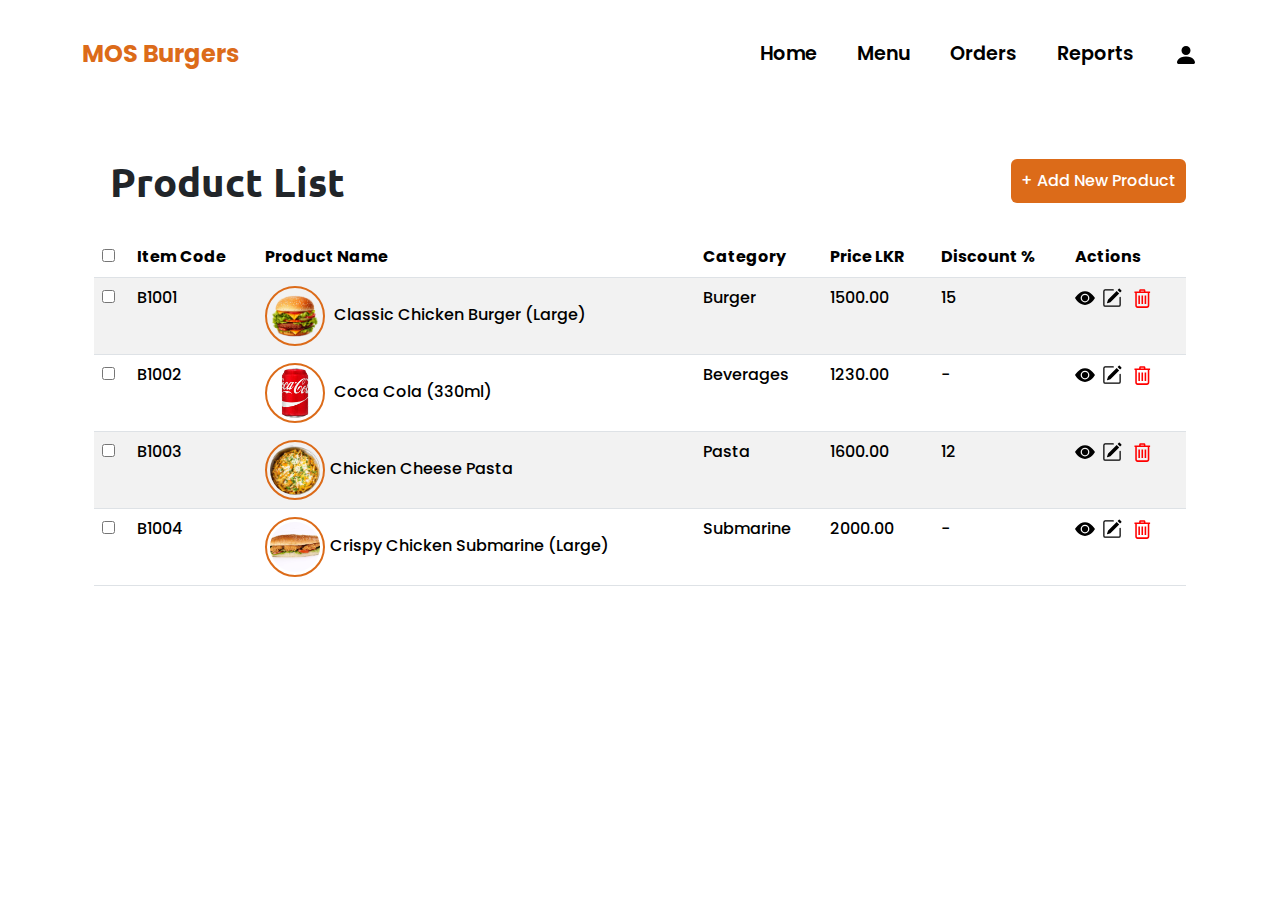
==== app/menu.html @ 308a100a "Develop menu.html & new product modal" ====
<!DOCTYPE html>
<html lang="en">
<head>
    <meta charset="UTF-8">
    <meta name="viewport" content="width=device-width, initial-scale=1.0">
    <title>MOS Burgers-Menu</title>
    <link rel="icon" href="/assets/images/favicon.png">
    <link rel="stylesheet" href="/css/styles.css">
    <link rel="stylesheet" href="/css/menu.css">
    <link href="https://cdn.jsdelivr.net/npm/bootstrap@5.3.3/dist/css/bootstrap.min.css" rel="stylesheet" integrity="sha384-QWTKZyjpPEjISv5WaRU9OFeRpok6YctnYmDr5pNlyT2bRjXh0JMhjY6hW+ALEwIH" crossorigin="anonymous">

    <script defer src="https://cdn.jsdelivr.net/npm/bootstrap@5.3.3/dist/js/bootstrap.bundle.min.js"
        integrity="sha384-YvpcrYf0tY3lHB60NNkmXc5s9fDVZLESaAA55NDzOxhy9GkcIdslK1eN7N6jIeHz"
        crossorigin="anonymous"></script>
    <script defer src="/js/app.js"></script>
</head>
<body>
      <!-- Navigation -->
      <div class="container ">
        <header class="header d-flex flex-wrap justify-content-center py-3 mb-4 mt-3">
            <a href="/" class="d-flex align-items-center mb-3 mb-md-0 me-md-auto text-decoration-none">
                <span class="logo fw-bold fs-4">MOS Burgers</span>
            </a>
      
            <nav class="navbar">
                <a href="/" class="nav-link">Home</a>
                <a href="menu.html" class="nav-link">Menu</a>
                <a href="orders.html" class="nav-link">Orders</a>
                <a href="reports.html" class="nav-link">Reports</a>
                <a href="#" class="nav-link"><svg xmlns="http://www.w3.org/2000/svg" width="24" height="24" fill="currentColor" class="bi bi-person-fill" viewBox="0 0 16 16"><path d="M3 14s-1 0-1-1 1-4 6-4 6 3 6 4-1 1-1 1zm5-6a3 3 0 1 0 0-6 3 3 0 0 0 0 6"/></svg></i></a>
            </nav>
          </header>    

          <!-- <h2 class="d-flex justify-content-center">Menu Page</h2>  -->

        <!-- Modal -->
        <div class="modal fade" id="modalAddProduct" tabindex="-1" aria-labelledby="modalLabel" aria-hidden="true">
            <div class="modal-dialog">
                <div class="modal-content">
                    <div class="modal-header">
                        <h5 class="modal-title" id="modalLabel">Add New Product</h5>
                        <button type="reset" class="btn-close" data-mdb-ripple-init data-mdb-dismiss="modal"
                            aria-label="Close"></button>
                    </div>
                    <div class="modal-body p-4">
                        <form>

                            <div class="form-outline mb-4">
                                    <div class="form-outline" data-mdb-input-init>
                                        <label class="form-label" for="modalItemCode">Item Code</label>
                                        <input type="text" id="modalItemCode" class="form-control fw-semibold" placeholder="B1001" readonly/>
    
                                    </div>
                            </div>
                            <div class="row mb-4">
                                <div class="col">
                                    <div class="form-outline" data-mdb-input-init>
                                        <label class="form-label" for="modalProductImage">Product Image</label>
                                        <!-- <input type="file" id="modalProductImage" class="form-control" /> -->
                                        <div class="image-upload">
                                            <input type="file" />
                                            <div class="image-uploads">
                                              <img src="/assets/icons/upload.svg" alt="img" />
                                              <h4>Drag and drop a file to upload</h4>
                                            </div>
                                          </div>

                                    </div>
                                </div>
                            </div>

                            <!-- Text input -->
                            <div class="form-outline mb-4" data-mdb-input-init>
                                <label class="form-label" for="modalProductName">Product Name</label>
                                <input type="text" id="modalProductName" class="form-control"
                                    placeholder="Classic Burger" />

                            </div>

                            <!-- Select input -->
                            <div class="form-outline mb-4" data-mdb-input-init>
                                <label class="form-label" for="modalProductCategory">Product Category</label>
                                <select name="modalProductCategory" class="form-control">
                                    <option value="Option">Select Option</option>
                                    <option value="Option">Burger</option>
                                    <option value="Option">Submarine</option>
                                    <option value="Option">Pasta</option>
                                    <option value="Option">Fries</option>
                                    <option value="Option">Chicken</option>
                                    <option value="Option">Bevarage</option>
                                </select>

                            </div>

                            <!-- Price input -->
                             <div class="row mb-4">
                                <div class="col">
                                    <div class="form-outline mb-4" data-mdb-input-init>
                                        <label class="form-label" for="modalPrice">Price LKR</label>
                                        <input type="text" id="modalPrice" class="form-control" placeholder="1500.00" />
        
                                    </div>
                                </div>
                                <div class="col">
                                    <div class="form-outline mb-4" data-mdb-input-init>
                                        <label class="form-label" for="modalDiscount">Discount %</label>
                                        <input type="text" id="modalDiscount" class="form-control" placeholder="10" />
        
                                    </div>
                                </div>

                             </div>

                            <!-- Additional Infomation input -->
                            <div class="form-outline mb-4" data-mdb-input-init>
                                <label class="form-label" for="modalAdditionalInfomation">Additional information</label>
                                <textarea class="form-control" id="modalAdditionalInfomation" rows="4"
                                    placeholder="Additional information"></textarea>

                            </div>

                            <!-- Submit button -->
                            <div class="d-flex justify-content-end">
                                <button type="reset" id="btnClear" class="btn btn-danger fw-bold me-2" data-mdb-ripple-init>Clear</button>
                                <button type="submit" id="btnAddCustomerSubmit" class="btn btn-success fw-bold addButton" onclick="" data-mdb-ripple-init>Add Product</button>
                            </div>
                        </form>
                    </div>
                </div>
            </div>
        </div>

          <div class="container mt-5">
            <div class="d-flex justify-content-between align-items-center mb-3">
                <h2 class="fw-bold display-6 m-3">Product List</h2>
                <button class="btn btn-primary fw-medium" onclick="showAddMenuItemModal()">+ Add New Product</button>
            </div>
            <div class="table-responsive">
                <table class="table table-striped">
                    <thead>
                        <tr>
                            <th><input type="checkbox"></th>
                            <th>Item Code</th>
                            <th >Product Name</th>
                            <th>Category</th>
                            <th>Price LKR</th>
                            <th>Discount %</th>
                           
                            <th>Actions</th>
                        </tr>
                    </thead>
                    <tbody>
                        <tr>
                            <td><input type="checkbox"></td>
                            <td>B1001</td>
                            <td><img src="/assets/images/Burger-Category/Classic Burger (Large).webp" alt="Product Image" class="product-img"> Classic Chicken Burger (Large)</td>
                            <td>Burger</td>
                            <td>1500.00</td>
                            <td>15</td>
                            <td class="action-icons">
                                <img src="/assets/icons/eye.svg" alt="" onclick="showAddMenuItemModal()">
                                <img src="/assets/icons/edit.svg" alt="">
                                <img src="/assets/icons/trash.svg" alt="">
                            </td>
                        </tr>
                        <tr>
                            <td><input type="checkbox"></td>
                            <td>B1002</td>
                            <td><img src="/assets/images/Bevarages-Category/Coca-Cola (330ml).webp" alt="Product Image" class="product-img"> Coca Cola (330ml)</td>
                            <td>Beverages</td>
                            <td>1230.00</td>
                            <td>-</td>
                            
                            <td class="action-icons">
                                <img src="/assets/icons/eye.svg" alt="">
                                <img src="/assets/icons/edit.svg" alt="">
                                <img src="/assets/icons/trash.svg" alt="">
                            </td>
                        </tr>
                        <tr>
                            <td><input type="checkbox"></td>
                            <td>B1003</td>
                            <td><img src="/assets/images/Pasta-Category/Chicken Cheese Pasta.jpg" alt="Product Image" class="product-img">Chicken Cheese Pasta</td>
                            <td>Pasta</td>
                            <td>1600.00</td>
                            <td>12</td>
                            <td class="action-icons">
                                <img src="/assets/icons/eye.svg" alt="">
                                <img src="/assets/icons/edit.svg" alt="">
                                <img src="/assets/icons/trash.svg" alt="">
                            </td>
                        </tr>
                        <tr>
                            <td><input type="checkbox"></td>
                            <td>B1004</td>
                            <td><img src="/assets/images/Submarine-Category/Crispy Chicken Submarine (Large).jpg" alt="Product Image" class="product-img">Crispy Chicken Submarine (Large)</td>
                            <td>Submarine</td>
                            <td>2000.00</td>
                            <td>-</td>
                            <td class="action-icons">
                                <img src="/assets/icons/eye.svg" alt="">
                                <img src="/assets/icons/edit.svg" alt="">
                                <img src="/assets/icons/trash.svg" alt="">
                            </td>
                        </tr>
                    </tbody>
                </table>
            </div>
        </div>
    </div>
    
</body>
</html>
---- css/styles.css ----
@import url("https://fonts.googleapis.com/css2?family=Poppins:ital,wght@0,100;0,200;0,300;0,400;0,500;0,600;0,700;0,800;0,900;1,100;1,200;1,300;1,400;1,500;1,600;1,700;1,800;1,900&family=Ubuntu:ital,wght@0,300;0,400;0,500;0,700;1,300;1,400;1,500;1,700&display=swap");

* {
  margin: 0;
  padding: 0;
  box-sizing: border-box;
}

:root{
  --primary-color : #dc6b19;
}
body {
  min-height: 100vh;
  background-color: antiquewhite;
}

.header {
  font-family: "Poppins", sans-serif;
  font-weight: 700;
  color: var(--primary-color);
}

h2 {
  font-family: "Ubuntu", sans-serif;
  font-weight: 700;
}

.logo {
  color: var(--primary-color);
}

.navbar a {
  position: relative;
  color: #000000;
  font-weight: 600;
  font-size: 1.2rem;
  text-decoration: none;
  margin-left: 40px;
}

.navbar a::before {
  content: "";
  position: absolute;
  top: 100%;
  left: 0;
  width: 0;
  height: 2px;
  background: var(--primary-color);
  transition: 0.3s;
}

.navbar a:hover::before {
  width: 100%;
}

.logout {
  color: red;
}

.hero-img {
  width: 100%;
  height: 100%;
}

/* .btn-custom {
    border-color: var(--primary-color);
  } */

.btn-outline-warning {
  color: var(--primary-color) !important;
  border: var(--primary-color) solid 2px !important;
  border-radius: 40px !important;
  padding: 10px 40px 10px 40px !important;
}

.btn-outline-warning:hover {
  background-color: var(--primary-color) !important;
  border-color: var(--primary-color) !important;
  color: white !important;
}
---- css/menu.css ----
@import url("https://fonts.googleapis.com/css2?family=Nunito+Sans:ital,opsz,wght@0,6..12,200..1000;1,6..12,200..1000&family=Poppins:ital,wght@0,100;0,200;0,300;0,400;0,500;0,600;0,700;0,800;0,900;1,100;1,200;1,300;1,400;1,500;1,600;1,700;1,800;1,900&display=swap");

:root {
  --primary-color: #dc6b19;
  --addButton-color: #03c90d;
}

.table {
  font-family: "Poppins", sans-serif;
  font-weight: 500;
  color: black;
  font-size: 1rem;
  align-items: center;
  justify-content: center;
}

thead th {
  font-family: "Poppins", sans-serif;
  background-color: #fff4;
  font-weight: 700;
  color: black;
  font-size: 1rem;
}
table,
th,
td {
  border-collapse: collapse;
  padding: 1rem;
  text-align: left;
}

.product-img {
  width: 60px;
  height: 60px;
  object-fit: cover;
  margin-right: 5px;
  border: var(--primary-color) solid 2px;
  border-radius: 50px;
  padding: 3px;
}
.action-icons img {
  cursor: pointer;
  margin-right: 3px;
}
.btn-primary {
  font-family: "Poppins", sans-serif !important;
  padding: 10px !important;
  background-color: var(--primary-color) !important;
  border: var(--primary-color) !important;
}

.btn-primary:hover {
  background-color: var(--addButton-color) !important;
  border: var(--addButton-color) !important;
}

.modal-title {
  font-family: "Poppins", sans-serif;
  font-weight: bold;
}

.form-label {
  font-family: "Nunito Sans", sans-serif;
  font-weight: 700;
}

.form-control {
  font-family: "Nunito Sans", sans-serif;
  font-weight: 600;
  border: #dc6b19 solid 1px !important;
}

.addButton {
  background-color: #03c90d !important;
  border: none !important;
  border-radius: 5px !important;
}

.modal-content {
  padding: 20px;
}

#modalProductImage {
  height: 100px;
  width: 100px;
  border-radius: 50px;
  border: #dc6b19 solid 2px;
}

.image-upload {
  border: 1px solid #dc6b19;
  position: relative;
  border-radius: 5px;
}
.image-upload:hover {
  background: #f5f5f5;
}
.image-upload input[type="file"] {
  width: 100%;
  opacity: 0;
  height: 100px;
  position: relative;
  z-index: 9;
  cursor: pointer;
}
.image-upload .image-uploads {
  text-align: center;
  width: 100%;
  padding: 20px 0;
  border-radius: 5px;
  position: absolute;
  top: 0;
}
.image-upload .image-uploads h4 {
  font-size: 14px;
  font-weight: 500;
  color: #212b36;
}
.image-upload.image-upload-new input[type="file"] {
  height: 258px;
}
.image-upload.image-upload-new .image-uploads {
  height: 100%;
  flex-direction: column;
}
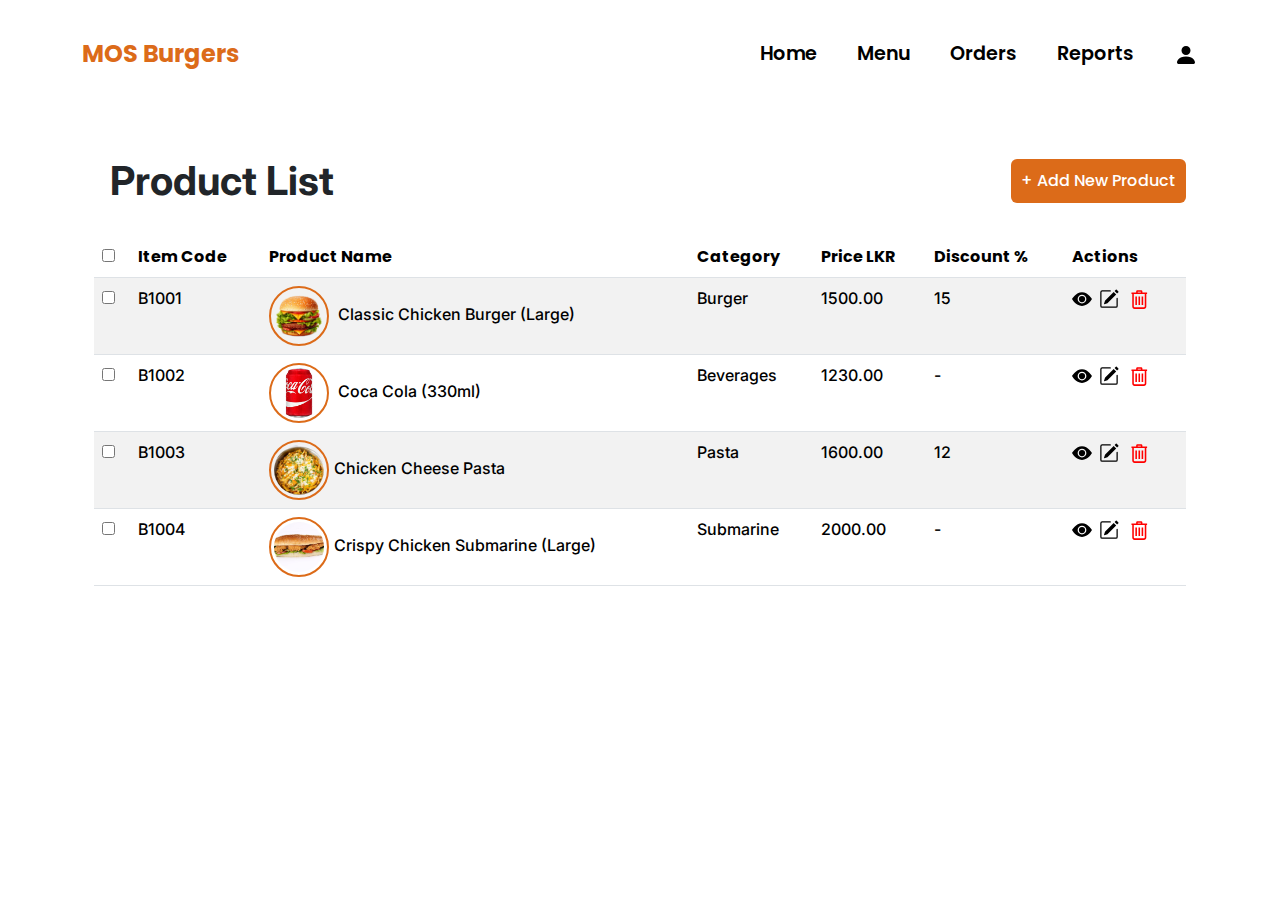
==== commit 8d54ad9d: "implement add customer feature & improve UI" ====
--- a/app/menu.html
+++ b/app/menu.html
@@ -4,26 +4,26 @@
     <meta charset="UTF-8">
     <meta name="viewport" content="width=device-width, initial-scale=1.0">
     <title>MOS Burgers-Menu</title>
-    <link rel="icon" href="/assets/images/favicon.png">
-    <link rel="stylesheet" href="/css/styles.css">
-    <link rel="stylesheet" href="/css/menu.css">
+    <link rel="icon" href="../assets/images/favicon.png">
+    <link rel="stylesheet" href="../css/styles.css">
+    <link rel="stylesheet" href="../css/menu.css">
     <link href="https://cdn.jsdelivr.net/npm/bootstrap@5.3.3/dist/css/bootstrap.min.css" rel="stylesheet" integrity="sha384-QWTKZyjpPEjISv5WaRU9OFeRpok6YctnYmDr5pNlyT2bRjXh0JMhjY6hW+ALEwIH" crossorigin="anonymous">
 
     <script defer src="https://cdn.jsdelivr.net/npm/bootstrap@5.3.3/dist/js/bootstrap.bundle.min.js"
         integrity="sha384-YvpcrYf0tY3lHB60NNkmXc5s9fDVZLESaAA55NDzOxhy9GkcIdslK1eN7N6jIeHz"
         crossorigin="anonymous"></script>
-    <script defer src="/js/app.js"></script>
+    
 </head>
 <body>
       <!-- Navigation -->
       <div class="container ">
         <header class="header d-flex flex-wrap justify-content-center py-3 mb-4 mt-3">
-            <a href="/" class="d-flex align-items-center mb-3 mb-md-0 me-md-auto text-decoration-none">
+            <a href="../index.html" class="d-flex align-items-center mb-3 mb-md-0 me-md-auto text-decoration-none">
                 <span class="logo fw-bold fs-4">MOS Burgers</span>
             </a>
       
             <nav class="navbar">
-                <a href="/" class="nav-link">Home</a>
+                <a href="../index.html" class="nav-link">Home</a>
                 <a href="menu.html" class="nav-link">Menu</a>
                 <a href="orders.html" class="nav-link">Orders</a>
                 <a href="reports.html" class="nav-link">Reports</a>
@@ -60,7 +60,7 @@
                                         <div class="image-upload">
                                             <input type="file" />
                                             <div class="image-uploads">
-                                              <img src="/assets/icons/upload.svg" alt="img" />
+                                              <img src="../assets/icons/upload.svg" alt="img" />
                                               <h4>Drag and drop a file to upload</h4>
                                             </div>
                                           </div>
@@ -136,7 +136,7 @@
                 <button class="btn btn-primary fw-medium" onclick="showAddMenuItemModal()">+ Add New Product</button>
             </div>
             <div class="table-responsive">
-                <table class="table table-striped">
+                <table class="table table-striped" id="tblMenu">
                     <thead>
                         <tr>
                             <th><input type="checkbox"></th>
@@ -145,7 +145,6 @@
                             <th>Category</th>
                             <th>Price LKR</th>
                             <th>Discount %</th>
-                           
                             <th>Actions</th>
                         </tr>
                     </thead>
@@ -153,54 +152,54 @@
                         <tr>
                             <td><input type="checkbox"></td>
                             <td>B1001</td>
-                            <td><img src="/assets/images/Burger-Category/Classic Burger (Large).webp" alt="Product Image" class="product-img"> Classic Chicken Burger (Large)</td>
+                            <td><img src="../assets/images/Burger-Category/Classic Burger (Large).webp" alt="Product Image" class="product-img"> Classic Chicken Burger (Large)</td>
                             <td>Burger</td>
                             <td>1500.00</td>
                             <td>15</td>
                             <td class="action-icons">
-                                <img src="/assets/icons/eye.svg" alt="" onclick="showAddMenuItemModal()">
-                                <img src="/assets/icons/edit.svg" alt="">
-                                <img src="/assets/icons/trash.svg" alt="">
+                                <img src="../assets/icons/eye.svg" alt="" onclick="showAddMenuItemModal()">
+                                <img src="../assets/icons/edit.svg" alt="">
+                                <img src="../assets/icons/trash.svg" alt="">
                             </td>
                         </tr>
                         <tr>
                             <td><input type="checkbox"></td>
                             <td>B1002</td>
-                            <td><img src="/assets/images/Bevarages-Category/Coca-Cola (330ml).webp" alt="Product Image" class="product-img"> Coca Cola (330ml)</td>
+                            <td><img src="../assets/images/Bevarages-Category/Coca-Cola (330ml).webp" alt="Product Image" class="product-img"> Coca Cola (330ml)</td>
                             <td>Beverages</td>
                             <td>1230.00</td>
                             <td>-</td>
                             
                             <td class="action-icons">
-                                <img src="/assets/icons/eye.svg" alt="">
-                                <img src="/assets/icons/edit.svg" alt="">
-                                <img src="/assets/icons/trash.svg" alt="">
+                                <img src="../assets/icons/eye.svg" alt="">
+                                <img src="../assets/icons/edit.svg" alt="">
+                                <img src="../assets/icons/trash.svg" alt="">
                             </td>
                         </tr>
                         <tr>
                             <td><input type="checkbox"></td>
                             <td>B1003</td>
-                            <td><img src="/assets/images/Pasta-Category/Chicken Cheese Pasta.jpg" alt="Product Image" class="product-img">Chicken Cheese Pasta</td>
+                            <td><img src="../assets/images/Pasta-Category/Chicken Cheese Pasta.jpg" alt="Product Image" class="product-img">Chicken Cheese Pasta</td>
                             <td>Pasta</td>
                             <td>1600.00</td>
                             <td>12</td>
                             <td class="action-icons">
-                                <img src="/assets/icons/eye.svg" alt="">
-                                <img src="/assets/icons/edit.svg" alt="">
-                                <img src="/assets/icons/trash.svg" alt="">
+                                <img src="../assets/icons/eye.svg" alt="">
+                                <img src="../assets/icons/edit.svg" alt="">
+                                <img src="../assets/icons/trash.svg" alt="">
                             </td>
                         </tr>
                         <tr>
                             <td><input type="checkbox"></td>
                             <td>B1004</td>
-                            <td><img src="/assets/images/Submarine-Category/Crispy Chicken Submarine (Large).jpg" alt="Product Image" class="product-img">Crispy Chicken Submarine (Large)</td>
+                            <td><img src="../assets/images/Submarine-Category/Crispy Chicken Submarine (Large).jpg" alt="Product Image" class="product-img">Crispy Chicken Submarine (Large)</td>
                             <td>Submarine</td>
                             <td>2000.00</td>
                             <td>-</td>
                             <td class="action-icons">
-                                <img src="/assets/icons/eye.svg" alt="">
-                                <img src="/assets/icons/edit.svg" alt="">
-                                <img src="/assets/icons/trash.svg" alt="">
+                                <img src="../assets/icons/eye.svg" alt="">
+                                <img src="../assets/icons/edit.svg" alt="">
+                                <img src="../assets/icons/trash.svg" alt="">
                             </td>
                         </tr>
                     </tbody>
@@ -208,6 +207,7 @@
             </div>
         </div>
     </div>
-    
+    <script src="../js/app.js"></script>
+    <!-- <script src="../js/menu.js"></script> -->
 </body>
 </html>--- a/css/styles.css
+++ b/css/styles.css
@@ -1,4 +1,4 @@
-@import url("https://fonts.googleapis.com/css2?family=Poppins:ital,wght@0,100;0,200;0,300;0,400;0,500;0,600;0,700;0,800;0,900;1,100;1,200;1,300;1,400;1,500;1,600;1,700;1,800;1,900&family=Ubuntu:ital,wght@0,300;0,400;0,500;0,700;1,300;1,400;1,500;1,700&display=swap");
+@import url('https://fonts.googleapis.com/css2?family=Inter:ital,opsz,wght@0,14..32,100..900;1,14..32,100..900&family=Poppins:ital,wght@0,100;0,200;0,300;0,400;0,500;0,600;0,700;0,800;0,900;1,100;1,200;1,300;1,400;1,500;1,600;1,700;1,800;1,900&family=Ubuntu:ital,wght@0,300;0,400;0,500;0,700;1,300;1,400;1,500;1,700&display=swap');
 
 * {
   margin: 0;
@@ -21,7 +21,7 @@
 }
 
 h2 {
-  font-family: "Ubuntu", sans-serif;
+  font-family: "Inter", sans-serif;
   font-weight: 700;
 }
 
--- a/css/menu.css
+++ b/css/menu.css
@@ -1,12 +1,13 @@
-@import url("https://fonts.googleapis.com/css2?family=Nunito+Sans:ital,opsz,wght@0,6..12,200..1000;1,6..12,200..1000&family=Poppins:ital,wght@0,100;0,200;0,300;0,400;0,500;0,600;0,700;0,800;0,900;1,100;1,200;1,300;1,400;1,500;1,600;1,700;1,800;1,900&display=swap");
+@import url('https://fonts.googleapis.com/css2?family=Inter:ital,opsz,wght@0,14..32,100..900;1,14..32,100..900&family=Poppins:ital,wght@0,100;0,200;0,300;0,400;0,500;0,600;0,700;0,800;0,900;1,100;1,200;1,300;1,400;1,500;1,600;1,700;1,800;1,900&family=Ubuntu:ital,wght@0,300;0,400;0,500;0,700;1,300;1,400;1,500;1,700&display=swap');
 
 :root {
+  --primary-font: "Inter", sans-serif;
   --primary-color: #dc6b19;
   --addButton-color: #03c90d;
 }
 
 .table {
-  font-family: "Poppins", sans-serif;
+  font-family: "Inter", sans-serif;
   font-weight: 500;
   color: black;
   font-size: 1rem;
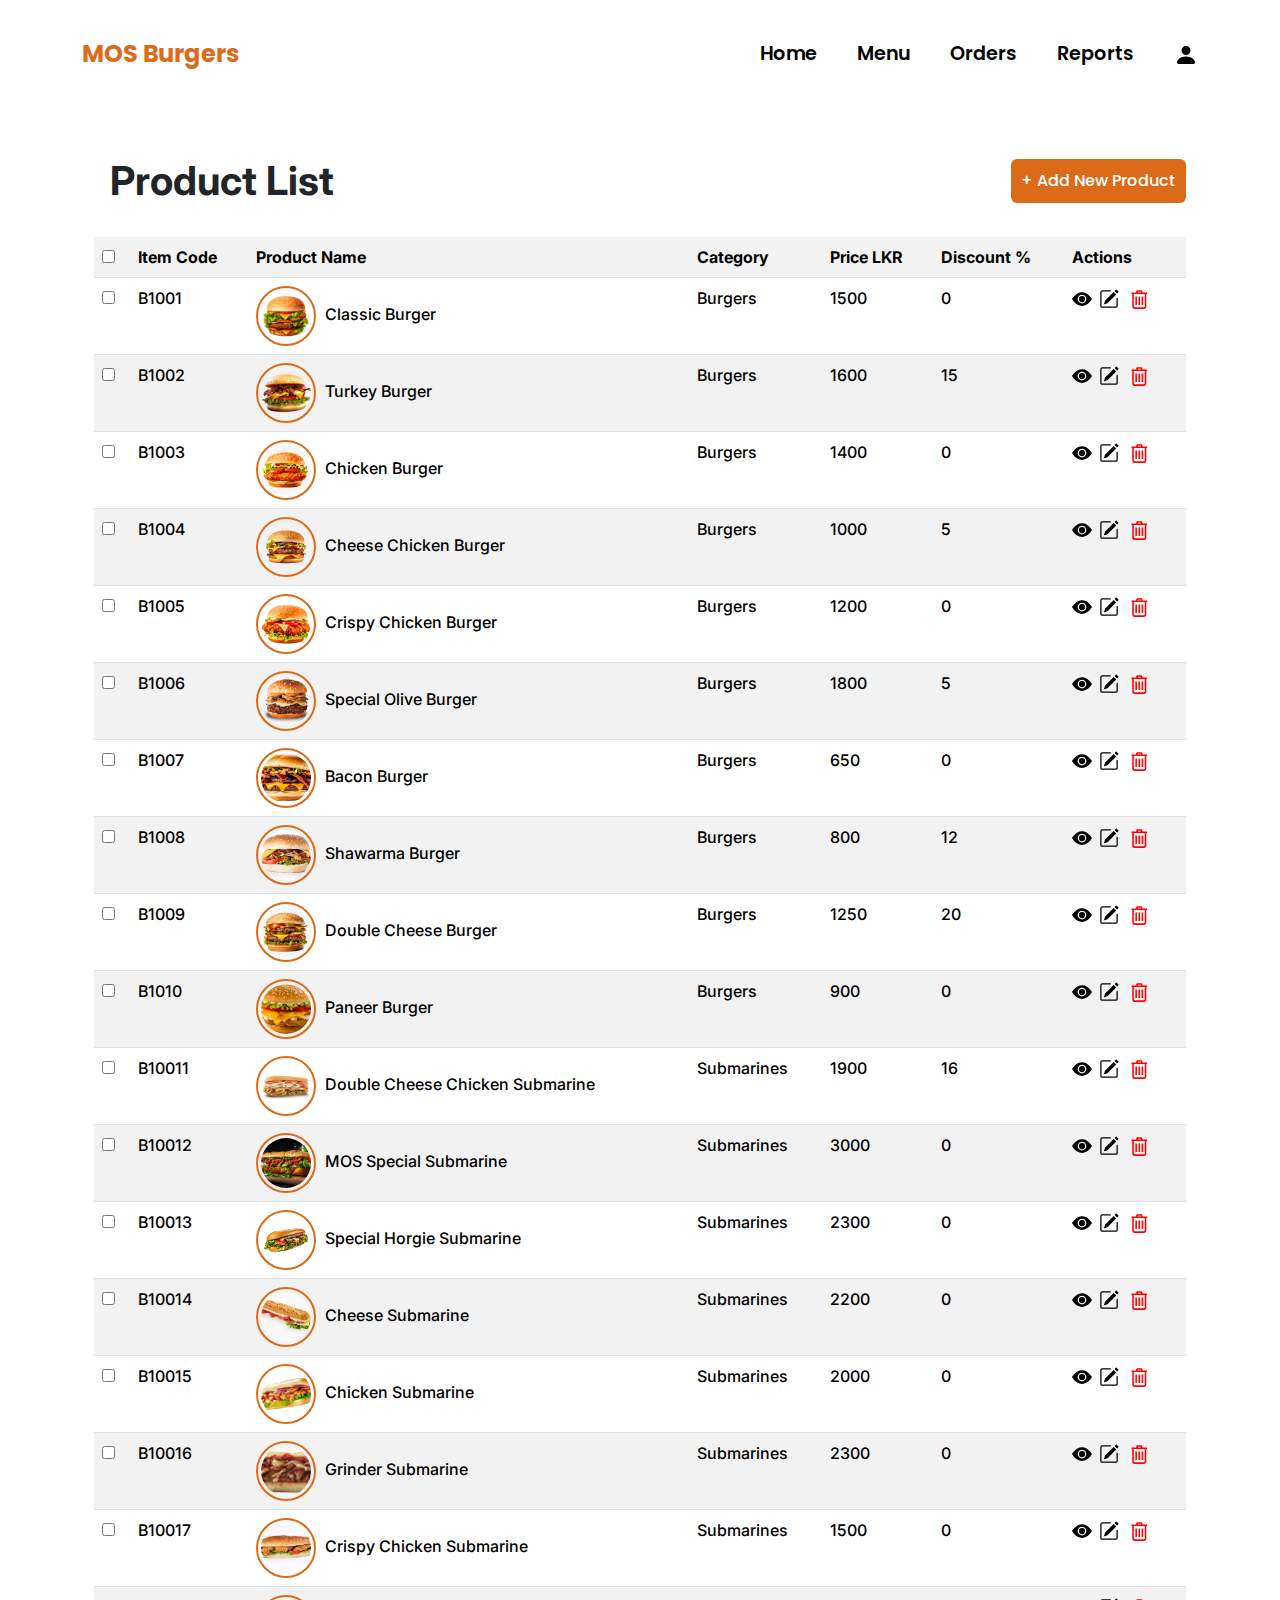
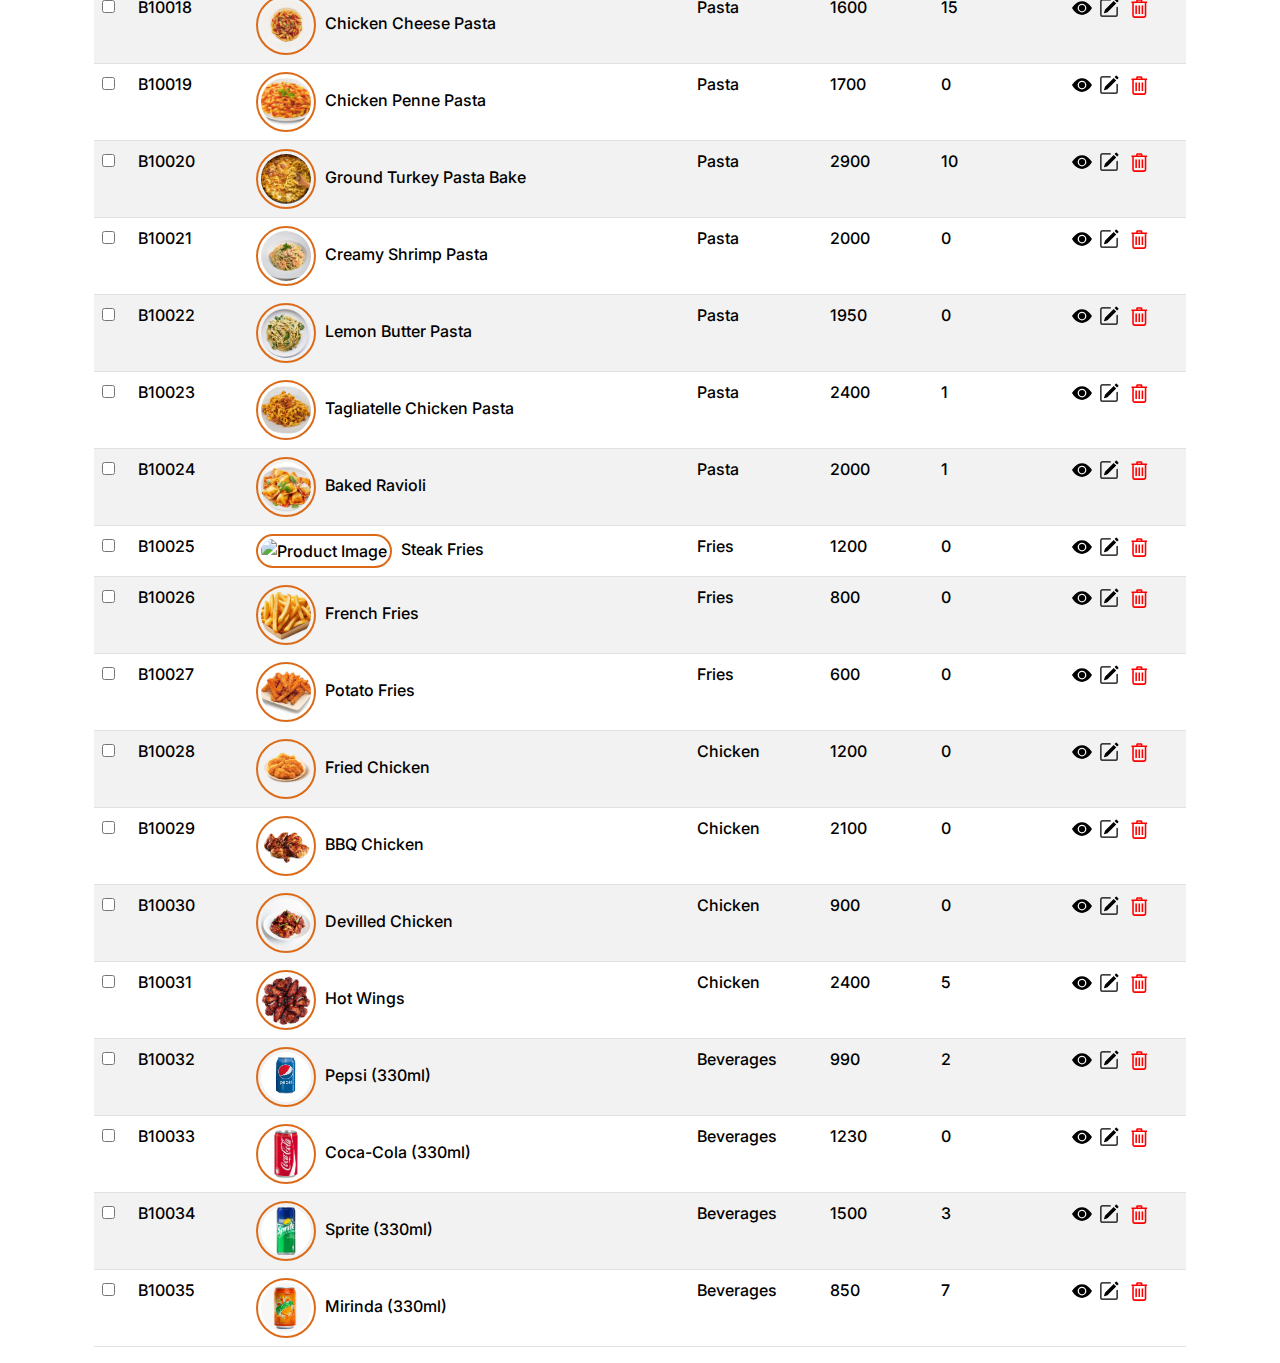
==== commit 380e0ec1: "develop place order features" ====
--- a/app/menu.html
+++ b/app/menu.html
@@ -14,7 +14,7 @@
         crossorigin="anonymous"></script>
     
 </head>
-<body>
+<body onload="loadMenuTable()">
       <!-- Navigation -->
       <div class="container ">
         <header class="header d-flex flex-wrap justify-content-center py-3 mb-4 mt-3">
@@ -133,7 +133,7 @@
           <div class="container mt-5">
             <div class="d-flex justify-content-between align-items-center mb-3">
                 <h2 class="fw-bold display-6 m-3">Product List</h2>
-                <button class="btn btn-primary fw-medium" onclick="showAddMenuItemModal()">+ Add New Product</button>
+                <button type="button" class="btn btn-primary fw-medium" id="btnAddNewProduct" onclick="showAddMenuItemModal()"> + Add New Product</button>
             </div>
             <div class="table-responsive">
                 <table class="table table-striped" id="tblMenu">
@@ -207,7 +207,7 @@
             </div>
         </div>
     </div>
-    <script src="../js/app.js"></script>
-    <!-- <script src="../js/menu.js"></script> -->
+    <script type="module" src="../js/menu.js"></script>
+    <!-- <script src="../js/app.js"></script> -->
 </body>
 </html>--- a/css/styles.css
+++ b/css/styles.css
@@ -28,6 +28,7 @@
 .logo {
   color: var(--primary-color);
 }
+
 
 .navbar a {
   position: relative;
@@ -78,3 +79,9 @@
   border-color: var(--primary-color) !important;
   color: white !important;
 }
+
+@media (max-width: 800px) {
+  .hero-image{
+    visibility: hidden;
+  }
+}
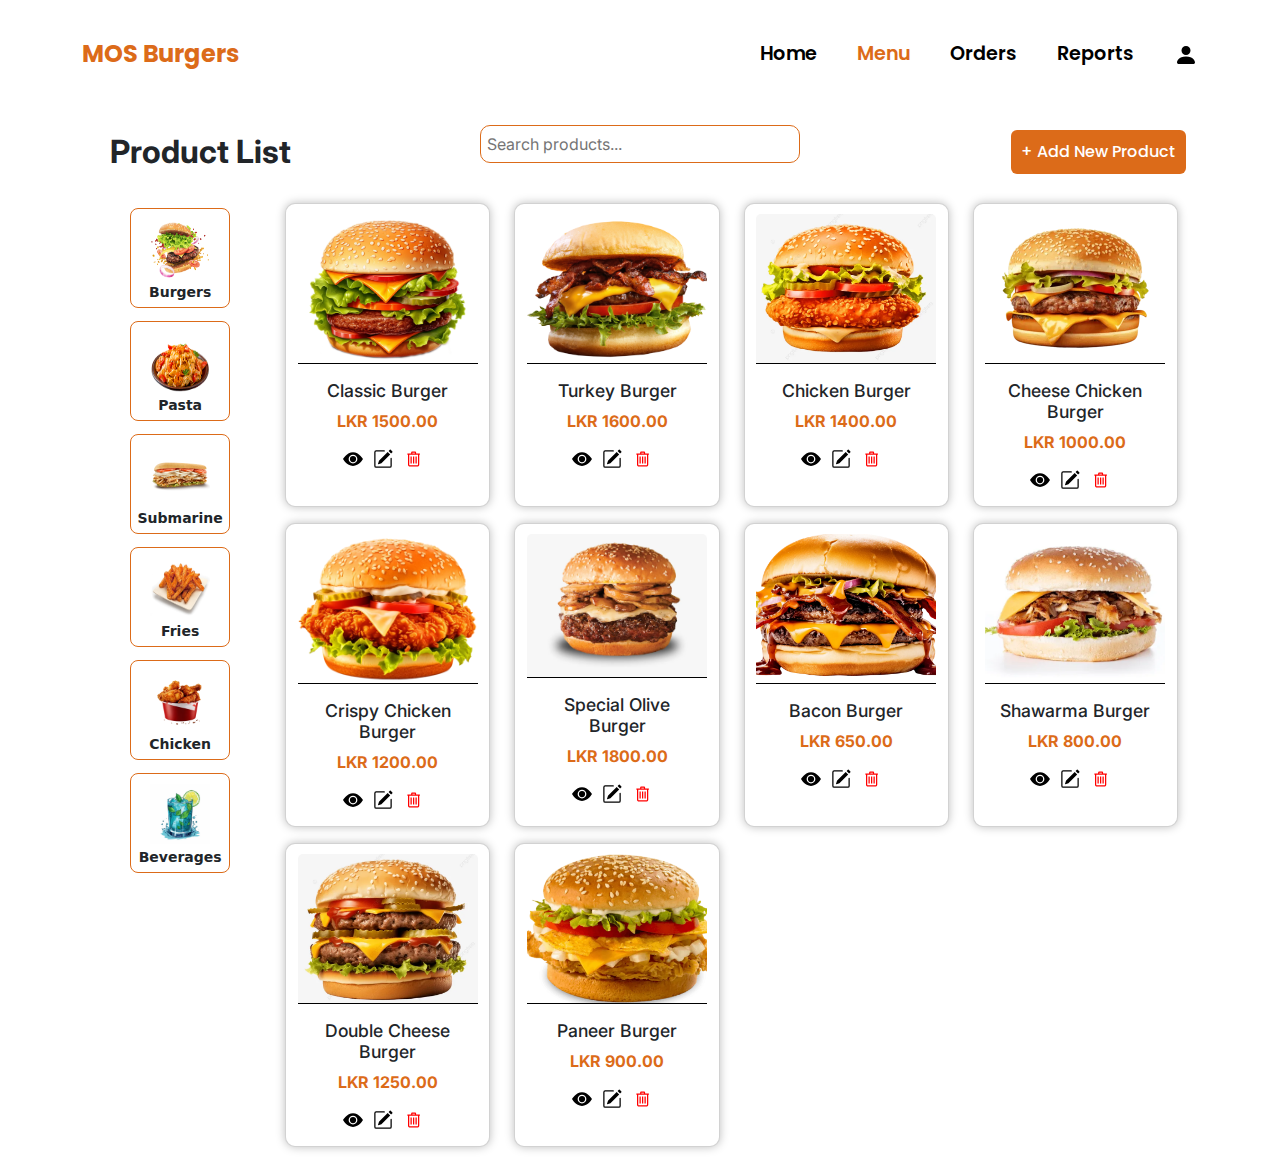
==== commit b0e11f6e: "implement UI features and develop add new product" ====
--- a/app/menu.html
+++ b/app/menu.html
@@ -1,5 +1,6 @@
 <!DOCTYPE html>
 <html lang="en">
+
 <head>
     <meta charset="UTF-8">
     <meta name="viewport" content="width=device-width, initial-scale=1.0">
@@ -7,31 +8,36 @@
     <link rel="icon" href="../assets/images/favicon.png">
     <link rel="stylesheet" href="../css/styles.css">
     <link rel="stylesheet" href="../css/menu.css">
-    <link href="https://cdn.jsdelivr.net/npm/bootstrap@5.3.3/dist/css/bootstrap.min.css" rel="stylesheet" integrity="sha384-QWTKZyjpPEjISv5WaRU9OFeRpok6YctnYmDr5pNlyT2bRjXh0JMhjY6hW+ALEwIH" crossorigin="anonymous">
+    <link href="https://cdn.jsdelivr.net/npm/bootstrap@5.3.3/dist/css/bootstrap.min.css" rel="stylesheet"
+        integrity="sha384-QWTKZyjpPEjISv5WaRU9OFeRpok6YctnYmDr5pNlyT2bRjXh0JMhjY6hW+ALEwIH" crossorigin="anonymous">
 
     <script defer src="https://cdn.jsdelivr.net/npm/bootstrap@5.3.3/dist/js/bootstrap.bundle.min.js"
         integrity="sha384-YvpcrYf0tY3lHB60NNkmXc5s9fDVZLESaAA55NDzOxhy9GkcIdslK1eN7N6jIeHz"
         crossorigin="anonymous"></script>
-    
+
 </head>
+
 <body onload="loadMenuTable()">
-      <!-- Navigation -->
-      <div class="container ">
+    <!-- Navigation -->
+    <div class="container ">
         <header class="header d-flex flex-wrap justify-content-center py-3 mb-4 mt-3">
             <a href="../index.html" class="d-flex align-items-center mb-3 mb-md-0 me-md-auto text-decoration-none">
                 <span class="logo fw-bold fs-4">MOS Burgers</span>
             </a>
-      
+
             <nav class="navbar">
                 <a href="../index.html" class="nav-link">Home</a>
-                <a href="menu.html" class="nav-link">Menu</a>
+                <a href="menu.html" class="nav-link active">Menu</a>
                 <a href="orders.html" class="nav-link">Orders</a>
                 <a href="reports.html" class="nav-link">Reports</a>
-                <a href="#" class="nav-link"><svg xmlns="http://www.w3.org/2000/svg" width="24" height="24" fill="currentColor" class="bi bi-person-fill" viewBox="0 0 16 16"><path d="M3 14s-1 0-1-1 1-4 6-4 6 3 6 4-1 1-1 1zm5-6a3 3 0 1 0 0-6 3 3 0 0 0 0 6"/></svg></i></a>
+                <a href="#" class="nav-link"><svg xmlns="http://www.w3.org/2000/svg" width="24" height="24"
+                        fill="currentColor" class="bi bi-person-fill" viewBox="0 0 16 16">
+                        <path d="M3 14s-1 0-1-1 1-4 6-4 6 3 6 4-1 1-1 1zm5-6a3 3 0 1 0 0-6 3 3 0 0 0 0 6" />
+                    </svg></i></a>
             </nav>
-          </header>    
-
-          <!-- <h2 class="d-flex justify-content-center">Menu Page</h2>  -->
+        </header>
+
+        <!-- <h2 class="d-flex justify-content-center">Menu Page</h2>  -->
 
         <!-- Modal -->
         <div class="modal fade" id="modalAddProduct" tabindex="-1" aria-labelledby="modalLabel" aria-hidden="true">
@@ -43,14 +49,14 @@
                             aria-label="Close"></button>
                     </div>
                     <div class="modal-body p-4">
-                        <form>
+                        <form id="productForm">
 
                             <div class="form-outline mb-4">
-                                    <div class="form-outline" data-mdb-input-init>
-                                        <label class="form-label" for="modalItemCode">Item Code</label>
-                                        <input type="text" id="modalItemCode" class="form-control fw-semibold" placeholder="B1001" readonly/>
-    
-                                    </div>
+                                <div class="form-outline" data-mdb-input-init>
+                                    <label class="form-label" for="modalItemCode">Item Code</label>
+                                    <input type="text" id="modalItemCode" class="form-control" placeholder="B1001" />
+
+                                </div>
                             </div>
                             <div class="row mb-4">
                                 <div class="col">
@@ -58,12 +64,13 @@
                                         <label class="form-label" for="modalProductImage">Product Image</label>
                                         <!-- <input type="file" id="modalProductImage" class="form-control" /> -->
                                         <div class="image-upload">
-                                            <input type="file" />
-                                            <div class="image-uploads">
+                                            <input type="file" id="modalProductImage" accept="image/*" required
+                                                onchange="previewImage(event)">
+                                            <!-- <div class="image-uploads">
                                               <img src="../assets/icons/upload.svg" alt="img" />
                                               <h4>Drag and drop a file to upload</h4>
-                                            </div>
-                                          </div>
+                                            </div> -->
+                                        </div>
 
                                     </div>
                                 </div>
@@ -80,36 +87,36 @@
                             <!-- Select input -->
                             <div class="form-outline mb-4" data-mdb-input-init>
                                 <label class="form-label" for="modalProductCategory">Product Category</label>
-                                <select name="modalProductCategory" class="form-control">
+                                <select id="modalProductCategory" class="form-control">
                                     <option value="Option">Select Option</option>
-                                    <option value="Option">Burger</option>
-                                    <option value="Option">Submarine</option>
+                                    <option value="Option">Burgers</option>
+                                    <option value="Option">Submarines</option>
                                     <option value="Option">Pasta</option>
                                     <option value="Option">Fries</option>
                                     <option value="Option">Chicken</option>
-                                    <option value="Option">Bevarage</option>
+                                    <option value="Option">Bevarages</option>
                                 </select>
 
                             </div>
 
                             <!-- Price input -->
-                             <div class="row mb-4">
+                            <div class="row mb-4">
                                 <div class="col">
                                     <div class="form-outline mb-4" data-mdb-input-init>
                                         <label class="form-label" for="modalPrice">Price LKR</label>
                                         <input type="text" id="modalPrice" class="form-control" placeholder="1500.00" />
-        
+
                                     </div>
                                 </div>
                                 <div class="col">
                                     <div class="form-outline mb-4" data-mdb-input-init>
                                         <label class="form-label" for="modalDiscount">Discount %</label>
                                         <input type="text" id="modalDiscount" class="form-control" placeholder="10" />
-        
+
                                     </div>
                                 </div>
 
-                             </div>
+                            </div>
 
                             <!-- Additional Infomation input -->
                             <div class="form-outline mb-4" data-mdb-input-init>
@@ -121,21 +128,50 @@
 
                             <!-- Submit button -->
                             <div class="d-flex justify-content-end">
-                                <button type="reset" id="btnClear" class="btn btn-danger fw-bold me-2" data-mdb-ripple-init>Clear</button>
-                                <button type="submit" id="btnAddCustomerSubmit" class="btn btn-success fw-bold addButton" onclick="" data-mdb-ripple-init>Add Product</button>
+                                <button type="reset" id="btnClear" class="btn btn-danger fw-bold me-2"
+                                    data-mdb-ripple-init>Clear</button>
+                                <button type="submit" id="btnAddProductSubmit"
+                                    class="btn btn-success fw-bold addButton" onclick="addNewProduct()"
+                                    data-mdb-ripple-init>Add Product</button>
                             </div>
                         </form>
                     </div>
                 </div>
             </div>
         </div>
-
-          <div class="container mt-5">
-            <div class="d-flex justify-content-between align-items-center mb-3">
-                <h2 class="fw-bold display-6 m-3">Product List</h2>
-                <button type="button" class="btn btn-primary fw-medium" id="btnAddNewProduct" onclick="showAddMenuItemModal()"> + Add New Product</button>
-            </div>
-            <div class="table-responsive">
+        <!-- Success Alert Modal -->
+        <div class="modal fade" id="successAlertModal" tabindex="-1" aria-labelledby="successAlertLabel"
+            aria-hidden="true">
+            <div class="modal-dialog modal-dialog-centered"> 
+                <div class="modal-content">
+                    <div class="modal-header bg-success text-white">
+                        <h5 class="modal-title" id="successAlertLabel">Success!</h5>
+                        <button type="button" class="btn-close" data-bs-dismiss="modal" aria-label="Close"></button>
+                    </div>
+                    <div class="modal-body text-center"> 
+                        The product has been added successfully!
+                    </div>
+                </div>
+            </div>
+        </div>
+
+        <div class="container mt-1">
+            <div class="row d-flex justify-content-between align-items-center mb-3">
+                <div class="col-lg-3 col-md-12 col-sm-12">
+                    <h2 class="fw-bold display-7 m-3">Product List</h2>
+                </div>
+                <div class="col-lg-6 col-md-12 col-sm-12 mb-sm-3 text-center">
+                    <input type="text" id="search-bar" placeholder="Search products..." oninput="searchProducts()" />
+                </div>
+
+                <div class="col-lg-3 col-md-12 col-sm-12 text-end">
+                    <button type="button" class="btn btn-primary fw-medium" id="btnAddNewProduct"
+                        onclick="showAddMenuItemModal()"> + Add New Product</button>
+                </div>
+
+
+            </div>
+            <!-- <div class="table-responsive">
                 <table class="table table-striped" id="tblMenu">
                     <thead>
                         <tr>
@@ -204,10 +240,52 @@
                         </tr>
                     </tbody>
                 </table>
+            </div> -->
+
+            <div class="row p-2 pt-0">
+                <!-- Left Panel -->
+                <div class="col-lg-2 col-md-2 col-sm-2">
+                    <div class="d-flex flex-wrap mb-3 justify-content-around" id="category-list">
+                        <div class="category-card me-2 mb-2" id="burgers">
+                            <img src="../assets/images/burger.png" alt="">
+                            <p>Burgers</p>
+                        </div>
+                        <div class="category-card me-2 mb-2" id="pasta">
+                            <img src="../assets/images/Pasta-Category/categoryImage.png" alt="">
+                            <p>Pasta</p>
+                        </div>
+                        <div class="category-card me-2 mb-2" id="submarine">
+                            <img src="../assets/images/Submarine-Category/Double Cheese Chicken Submarine.webp" alt="">
+                            <p>Submarine</p>
+                        </div>
+                        <div class="category-card me-2 mb-2" id="fries">
+                            <img src="../assets/images/Fries-Category/Sweet Potato Fries.webp" alt="">
+                            <p>Fries</p>
+                        </div>
+                        <div class="category-card me-2 mb-2" id="chicken">
+                            <img src="../assets/images/Chicken-Category/Fried Chicken large.webp" alt="">
+                            <p>Chicken</p>
+                        </div>
+
+                        <div class="category-card me-2 mb-2" id="beverages">
+                            <img src="../assets/images/Bevarages-Category/Beverahes-category.webp" alt="">
+                            <p>Beverages</p>
+                        </div>
+
+                    </div>
+                </div>
+
+                <!-- Right Panel -->
+                <div class="col-lg-10 col-md-10 col-sm-10">
+                    <div class="row" id="product-list">
+                        <!-- Products will be displayed here -->
+                    </div>
+                </div>
             </div>
         </div>
     </div>
     <script type="module" src="../js/menu.js"></script>
     <!-- <script src="../js/app.js"></script> -->
 </body>
+
 </html>--- a/css/menu.css
+++ b/css/menu.css
@@ -28,6 +28,19 @@
   border-collapse: collapse;
   padding: 1rem;
   text-align: left;
+}
+
+#search-bar{
+  font-family: var(--primary-font);
+  width: 60%;
+  padding: 0.4rem;
+  border: 1.5px solid var(--primary-color);
+  border-radius: 10px;
+}
+
+#search-bar:focus{
+  width: 70%;
+  outline: none;
 }
 
 .product-img {
@@ -39,9 +52,16 @@
   border-radius: 50px;
   padding: 3px;
 }
-.action-icons img {
-  cursor: pointer;
-  margin-right: 3px;
+.card-body .action-icons img {
+  cursor: pointer;
+  width: 20px;
+  height: 20px;
+  margin-right: 10px;
+  border: none;
+}
+.card-body .action-icons img:hover {
+  background-color: #f5f5f5;
+  border-radius: 5px;
 }
 .btn-primary {
   font-family: "Poppins", sans-serif !important;
@@ -81,14 +101,21 @@
   padding: 20px;
 }
 
-#modalProductImage {
+.image-upload {
+  border: 1px solid #dc6b19;
+  position: relative;
+  border-radius: 5px;
+}
+
+
+/* #modalProductImage {
   height: 100px;
   width: 100px;
   border-radius: 50px;
   border: #dc6b19 solid 2px;
-}
-
-.image-upload {
+} */
+
+/* .image-upload {
   border: 1px solid #dc6b19;
   position: relative;
   border-radius: 5px;
@@ -116,11 +143,87 @@
   font-size: 14px;
   font-weight: 500;
   color: #212b36;
-}
-.image-upload.image-upload-new input[type="file"] {
-  height: 258px;
-}
-.image-upload.image-upload-new .image-uploads {
-  height: 100%;
-  flex-direction: column;
-}
+} */
+
+.category-card {
+  border: 1px solid var(--primary-color);
+  height: 100px;
+  width: 100px;
+  border-radius: 8px;
+  text-align: center;
+  font-family: var(--secondary-font);
+  font-weight: 600;
+  font-size: 14px;
+  padding: 10px 0 10px 0;
+  cursor: pointer;
+  margin: 5px;
+}
+.category-card:hover {
+  background-color: #bebebe;
+}
+.category-card img {
+  width: 60px;
+  height: 60px;
+  margin-bottom: 3px;
+}
+
+.product-card {
+  font-family: var(--primary-font);
+  font-weight: 500;
+  height: 19rem !important;
+  border: 1px solid #ddd;
+  border-radius: 8px;
+  text-align: center;
+  padding: 10px;
+  cursor: pointer;
+}
+.product-card img {
+  width: 180px;
+  height: 150px;
+  object-fit: cover;
+  border-bottom: 1px solid #000000;
+}
+.product-price{
+  color: var(--primary-color);
+}
+.order-item img {
+  width: 50px;
+  height: 50px;
+  object-fit: cover;
+}
+.order-item {
+  border-bottom: 1px solid #ddd;
+  padding: 10px 0;
+}
+
+.card {
+  border-radius: 10px !important;
+  box-shadow: #bebebe 0px 0px 10px 0px !important;
+}
+
+.card-title{
+  font-family: var(--secondary-font);
+  font-size: 1.1rem;
+  font-weight: 500;
+}
+.card-text{
+  font-family: var(--primary-font);
+  font-size: 1rem;
+  font-weight: 700;
+}
+
+.active{
+  color: var(--primary-color) !important;
+}
+
+.modal-header.bg-success {
+  background-color: #28a745; /* Success green color */
+}
+
+.modal-title {
+  font-weight: bold;
+}
+
+.modal-body {
+  font-size: 16px;
+}